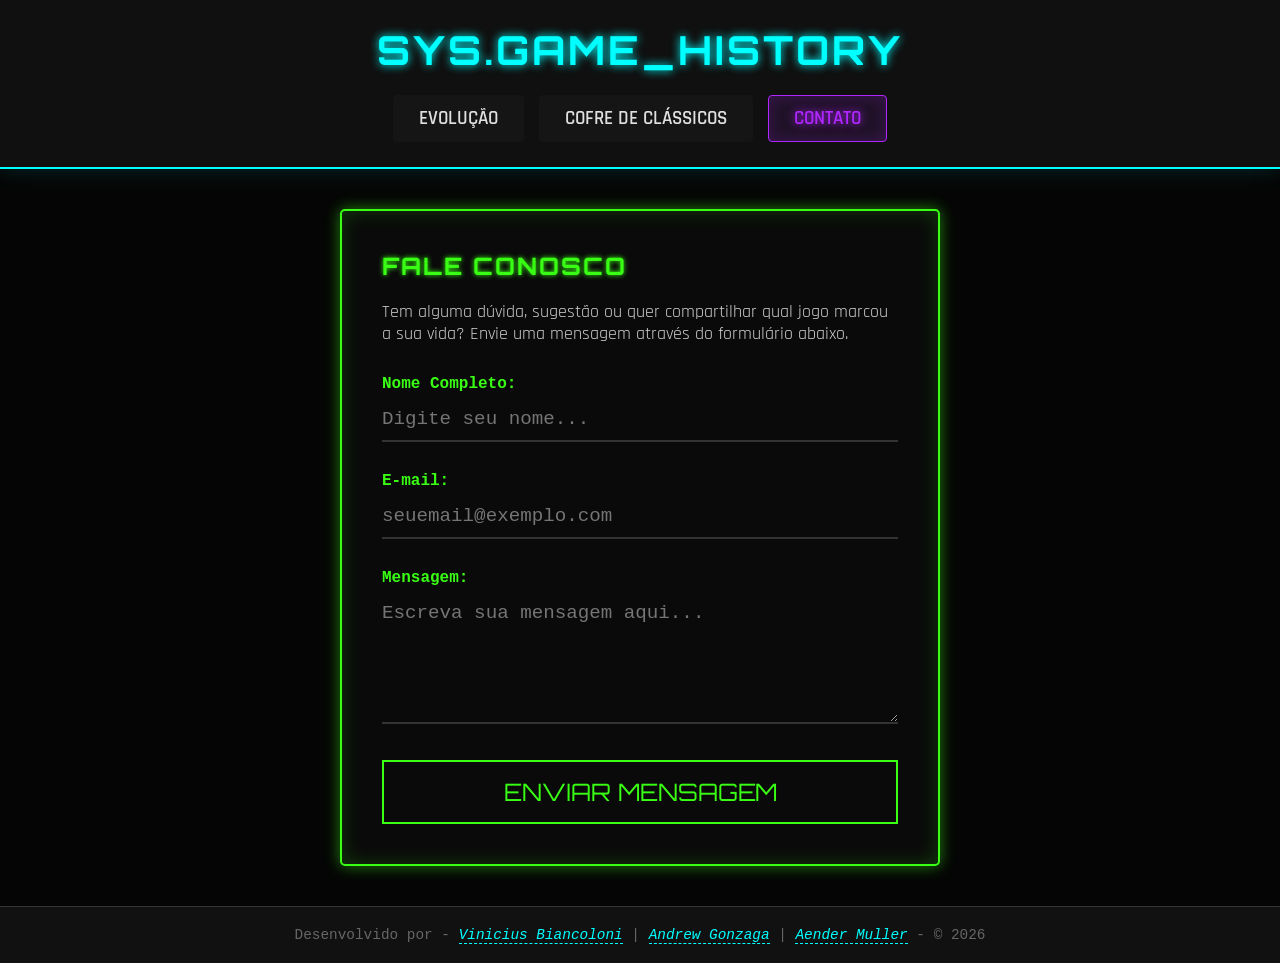
==== contato.html @ 74e9e3c6 "aaa" ====
<!DOCTYPE html>
<html lang="pt-BR">
<head>
    <meta charset="UTF-8">
    <meta name="viewport" content="width=device-width, initial-scale=1.0">
    <title>SYS.GAME | Contato</title>
    <link rel="stylesheet" href="css/style.css">
</head>
<body>

    <header>
        <h1>SYS.GAME_HISTORY</h1>
        <nav>
            <ul>
                <li><a href="index.html">EVOLUÇÃO</a></li>
                <li><a href="sobre.html">COFRE DE CLÁSSICOS</a></li>
                <li><a href="contato.html" class="active">CONTATO</a></li>
            </ul>
        </nav>
    </header>

    <main>
        <div class="terminal-container">
            <h2>Fale Conosco</h2>
            <p style="color: #ccc; margin-bottom: 30px; font-family: 'Rajdhani', sans-serif; font-size: 1.1rem;">
                Tem alguma dúvida, sugestão ou quer compartilhar qual jogo marcou a sua vida? Envie uma mensagem através do formulário abaixo.
            </p>
            
            <form action="#" method="POST" class="terminal-form" onsubmit="alert('Sua mensagem foi enviada com sucesso! Obrigado pelo contato.')">
                <label for="nome">Nome Completo:</label>
                <input type="text" id="nome" placeholder="Digite seu nome..." required>
                
                <label for="email">E-mail:</label>
                <input type="email" id="email" placeholder="seuemail@exemplo.com" required>
                
                <label for="mensagem">Mensagem:</label>
                <textarea id="mensagem" rows="5" placeholder="Escreva sua mensagem aqui..." required></textarea>
                
                <button type="submit" class="btn-start">ENVIAR MENSAGEM</button>
            </form>
        </div>
    </main>

    <footer>
        <p>Desenvolvido por - <a href="https://github.com/viniciusbiancoloni" target="_blank" class="link-externo"><i>Vinicius Biancoloni</i></a> | <a href="https://github.com/andrewgonzaga" target="_blank" class="link-externo"><i>Andrew Gonzaga</i></a> | <a href="https://github.com/aendermuller" target="_blank" class="link-externo"><i>Aender Muller</i></a> - &copy; 2026</p>
    </footer>

</body>
</html>
---- css/style.css ----
/* =========================================
   IMPORTAÇÃO DE FONTES FUTURISTAS
   ========================================= */
@import url('https://fonts.googleapis.com/css2?family=Orbitron:wght@400;700;900&family=Rajdhani:wght@400;600&display=swap');

/* =========================================
   VARIÁVEIS DE CORES (TEMA CYBERPUNK)
   ========================================= */
:root {
    --fundo-escuro: #050505;
    --fundo-card: #111111;
    --neon-ciano: #00ffff;
    --neon-roxo: #b026ff;
    --verde-terminal: #39ff14;
    --texto-claro: #e0e0e0;
}

/* =========================================
   RESETS E CONFIGURAÇÕES GERAIS
   ========================================= */
* {
    margin: 0;
    padding: 0;
    box-sizing: border-box;
}

body {
    background-color: var(--fundo-escuro);
    color: var(--texto-claro);
    font-family: 'Rajdhani', sans-serif;
    min-height: 100vh;
    display: flex;
    flex-direction: column;
    overflow-x: hidden;
}

h1, h2, h3 {
    font-family: 'Orbitron', sans-serif;
    text-transform: uppercase;
    letter-spacing: 2px;
}

/* =========================================
   CABEÇALHO E NAVEGAÇÃO NEON
   ========================================= */
header {
    background: rgba(17, 17, 17, 0.95);
    padding: 25px 0;
    text-align: center;
    border-bottom: 2px solid var(--neon-ciano);
    box-shadow: 0 0 20px rgba(0, 255, 255, 0.15);
}

header h1 {
    color: var(--neon-ciano);
    text-shadow: 0 0 10px var(--neon-ciano);
    margin-bottom: 20px;
    font-size: 2.5rem;
    letter-spacing: 3px;
}

nav ul {
    list-style: none;
    display: flex;
    justify-content: center;
    gap: 15px;
    flex-wrap: wrap;
}

nav ul li a {
    color: var(--texto-claro);
    text-decoration: none;
    font-size: 1.2rem;
    font-weight: 600;
    transition: all 0.3s ease;
    padding: 10px 25px;
    border: 1px solid transparent;
    border-radius: 4px;
    display: inline-block;
    background: rgba(255, 255, 255, 0.02); /* Fundo muito sutil */
}

/* Efeito de Hover e Página Ativa como um botão iluminado */
nav ul li a:hover, nav ul li a.active {
    color: var(--neon-roxo);
    text-shadow: 0 0 8px var(--neon-roxo);
    border: 1px solid var(--neon-roxo);
    background: rgba(176, 38, 255, 0.1);
    box-shadow: inset 0 0 15px rgba(176, 38, 255, 0.2);
}

/* =========================================
   ESTRUTURA PRINCIPAL
   ========================================= */
main {
    flex: 1;
    padding: 40px 20px;
    max-width: 1200px;
    margin: 0 auto;
    width: 100%;
}

/* =========================================
   PÁGINA 1: EVOLUÇÃO (CARDS FLUTUANTES)
   ========================================= */
@keyframes flutuar {
    0% { transform: translateY(0px); }
    50% { transform: translateY(-15px); }
    100% { transform: translateY(0px); }
}

.escolhas-container {
    display: flex;
    justify-content: center;
    gap: 40px;
    margin-bottom: 50px;
    flex-wrap: wrap;
}

.card-escolha {
    background: var(--fundo-card);
    border: 2px solid #333;
    border-radius: 10px;
    padding: 15px;
    cursor: pointer;
    text-align: center;
    width: 300px;
    animation: flutuar 4s infinite ease-in-out;
    transition: all 0.4s ease;
}

/* Atrasos para os cards não flutuarem em sincronia */
.card-escolha:nth-child(2) { animation-delay: 1s; }
.card-escolha:nth-child(3) { animation-delay: 2s; }

.card-escolha img {
    width: 100%;
    height: 180px;
    object-fit: cover;
    border-radius: 5px;
    margin-bottom: 15px;
    filter: grayscale(80%);
    transition: 0.4s;
}

.card-escolha:hover {
    border-color: var(--neon-ciano);
    box-shadow: 0 0 20px var(--neon-ciano);
    transform: scale(1.05);
    animation-play-state: paused;
}

.card-escolha:hover img {
    filter: grayscale(0%);
}

/* Linhas do tempo (Ocultas por padrão) */
.linhagem {
    display: none;
    background: rgba(17, 17, 17, 0.8);
    border-left: 4px solid var(--neon-roxo);
    padding: 30px;
    border-radius: 0 10px 10px 0;
    margin-top: 20px;
    animation: fadeIn 0.5s ease-in;
}

.linhagem.ativa {
    display: block;
}

@keyframes fadeIn {
    from { opacity: 0; transform: translateX(-20px); }
    to { opacity: 1; transform: translateX(0); }
}

.linhagem ul {
    list-style: none;
    margin-top: 15px;
}

.linhagem ul li {
    margin-bottom: 10px;
    font-size: 1.1rem;
}

.linhagem ul li strong {
    color: var(--neon-ciano);
}

/* =========================================
   PÁGINA 2: COFRE DE CLÁSSICOS (HOLOGRÁFICO)
   ========================================= */
.galeria-holografica {
    display: grid;
    grid-template-columns: repeat(auto-fit, minmax(300px, 1fr));
    gap: 30px;
}

.card-jogo {
    background: linear-gradient(135deg, rgba(17,17,17,1) 0%, rgba(34,34,34,1) 100%);
    border: 1px solid #444;
    padding: 20px;
    border-radius: 10px;
    position: relative;
    overflow: hidden;
    transition: 0.4s;
}

.card-jogo::before {
    content: '';
    position: absolute;
    top: -50%; left: -50%;
    width: 200%; height: 200%;
    background: radial-gradient(circle, rgba(176,38,255,0.15) 0%, transparent 70%);
    opacity: 0;
    transition: 0.5s;
    pointer-events: none;
}

.card-jogo:hover {
    border-color: var(--neon-roxo);
    box-shadow: 0 0 25px rgba(176, 38, 255, 0.5);
    transform: translateY(-10px);
}

.card-jogo:hover::before {
    opacity: 1;
}

.card-jogo h3 {
    color: var(--neon-roxo);
    margin-bottom: 15px;
    font-size: 1.5rem;
}

.card-jogo ul {
    list-style: square;
    margin-left: 20px;
    color: #ccc;
    font-size: 1.1rem;
}

.card-jogo ul li {
    margin-bottom: 8px;
}

/* =========================================
   PÁGINA 3: TERMINAL DE CONTATO
   ========================================= */
.terminal-container {
    background: #0a0a0a;
    border: 2px solid var(--verde-terminal);
    border-radius: 5px;
    padding: 40px;
    max-width: 600px;
    margin: 0 auto;
    box-shadow: inset 0 0 20px rgba(57, 255, 20, 0.2), 0 0 15px rgba(57, 255, 20, 0.5);
}

.terminal-container h2 {
    color: var(--verde-terminal);
    text-shadow: 0 0 5px var(--verde-terminal);
    margin-bottom: 20px;
}

.terminal-form label {
    display: block;
    color: var(--verde-terminal);
    font-family: 'Courier New', Courier, monospace;
    margin-bottom: 5px;
    font-weight: bold;
}

.terminal-form input, .terminal-form textarea {
    width: 100%;
    background: transparent;
    border: none;
    border-bottom: 2px solid #333;
    color: var(--verde-terminal);
    font-family: 'Courier New', Courier, monospace;
    font-size: 1.2rem;
    padding: 10px 0;
    margin-bottom: 30px;
    outline: none;
    transition: 0.3s;
}

.terminal-form input:focus, .terminal-form textarea:focus {
    border-bottom-color: var(--verde-terminal);
    box-shadow: 0 5px 5px -5px var(--verde-terminal);
}

.btn-start {
    display: block;
    width: 100%;
    background: transparent;
    border: 2px solid var(--verde-terminal);
    color: var(--verde-terminal);
    font-family: 'Orbitron', sans-serif;
    font-size: 1.5rem;
    padding: 15px;
    cursor: pointer;
    text-transform: uppercase;
    transition: 0.3s;
    animation: piscar 2s infinite;
}

.btn-start:hover {
    background: var(--verde-terminal);
    color: #000;
    box-shadow: 0 0 20px var(--verde-terminal);
    animation: none;
}

@keyframes piscar {
    0%, 100% { opacity: 1; }
    50% { opacity: 0.5; }
}

/* =========================================
   RODAPÉ E LINKS
   ========================================= */
footer {
    text-align: center;
    padding: 20px;
    background: #111;
    border-top: 1px solid #333;
    font-family: 'Courier New', Courier, monospace;
    font-size: 0.9rem;
    color: #666;
}

a.link-externo {
    color: var(--neon-ciano);
    text-decoration: none;
    border-bottom: 1px dashed var(--neon-ciano);
}

a.link-externo:hover {
    text-shadow: 0 0 8px var(--neon-ciano);
}


/* =========================================
   BLINDAGEM E RESPONSIVIDADE TOTAL (CELULAR)
   Não afeta em nada a visualização do PC
   ========================================= */
@media (max-width: 768px) {
    /* Ajustes Gerais de Tela e Títulos */
    header {
        padding: 20px 15px;
    }

    header h1 {
        font-size: 1.6rem; 
        letter-spacing: 2px;
        margin-bottom: 20px;
    }
    
    /* Transformação do menu em botões de terminal no mobile */
    nav ul {
        flex-direction: column; 
        gap: 10px;
        width: 100%;
        padding: 0 10px;
    }

    nav ul li {
        width: 100%;
    }

    nav ul li a {
        display: block; /* Ocupa a largura total */
        width: 100%;
        padding: 12px 0;
        font-size: 1.1rem;
        border: 1px solid #333; /* Borda padrão no mobile */
        background: rgba(0, 0, 0, 0.5);
    }

    /* O botão ativo no mobile ganha o contorno roxo completo */
    nav ul li a:hover, nav ul li a.active {
        border: 1px solid var(--neon-roxo);
        background: rgba(176, 38, 255, 0.15);
    }

    main {
        padding: 25px 12px; /* Margem confortável nas bordas do celular */
    }

    h2 {
        font-size: 1.4rem !important; /* Ajusta os h2 das páginas */
    }

    /* Página 1: Ajuste dos Cards Flutuantes */
    .escolhas-container {
        justify-content: center;
        gap: 25px;
    }

    .card-escolha {
        width: 100%;
        max-width: 290px; /* Garante que caiba até em telas de 320px sem vazar */
        margin: 0 auto;
        animation: flutuarMobile 4s infinite ease-in-out; /* Flutuação calibrada para telas pequenas */
    }

    .card-escolha img {
        height: 160px; /* Reduz ligeiramente a foto no mobile para ficar harmônico */
    }

    /* Linhas do tempo reveladas */
    .linhagem {
        padding: 20px 15px; /* Reduz o padding para sobrar espaço para o texto */
        border-left-width: 3px;
        border-radius: 0 5px 5px 0;
    }

    .linhagem h2 {
        font-size: 1.2rem !important;
    }

    .linhagem ul li {
        font-size: 1rem;
    }

    /* Página 2: Ajuste do Grid Holográfico */
    .galeria-holografica {
        grid-template-columns: 1fr; /* Força os cards de jogos a empilharem perfeitamente */
        gap: 20px;
    }

    .card-jogo {
        padding: 15px;
    }

    .card-jogo h3 {
        font-size: 1.3rem;
    }

    .card-jogo ul {
        font-size: 1rem;
        margin-left: 15px;
    }

    /* Página 3: Otimização do Espaço do Formulário */
    .terminal-container {
        padding: 25px 15px; /* Libera mais espaço horizontal para digitação */
        width: 100%;
    }

    .terminal-container h2 {
        font-size: 1.3rem;
    }

    .terminal-form input, .terminal-form textarea {
        font-size: 1rem;
        margin-bottom: 20px;
    }

    .btn-start {
        font-size: 1.2rem;
        padding: 12px;
    }

    /* Rodapé */
    footer {
        padding: 15px 10px;
        font-size: 0.8rem;
    }
}

/* Animação de levitação suavizada para dispositivos móveis */
@keyframes flutuarMobile {
    0% { transform: translateY(0px); }
    50% { transform: translateY(-8px); }
    100% { transform: translateY(0px); }
}
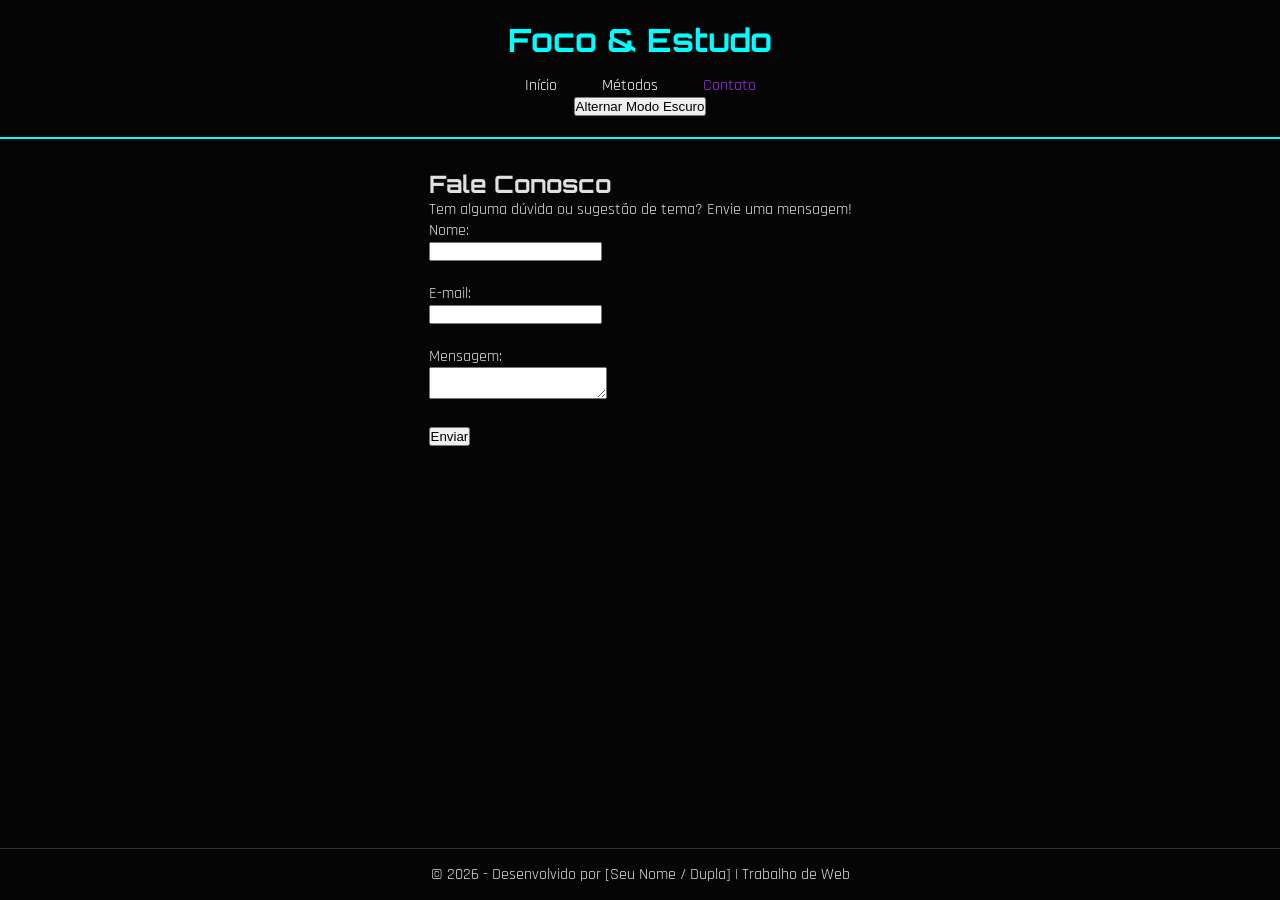
==== commit 6f65ef2a: "Update contato.html" ====
--- a/contato.html
+++ b/contato.html
@@ -3,47 +3,44 @@
 <head>
     <meta charset="UTF-8">
     <meta name="viewport" content="width=device-width, initial-scale=1.0">
-    <title>SYS.GAME | Contato</title>
+    <title>Foco & Estudo | Contato</title>
     <link rel="stylesheet" href="css/style.css">
 </head>
 <body>
-
     <header>
-        <h1>SYS.GAME_HISTORY</h1>
+        <h1>Foco & Estudo</h1>
         <nav>
             <ul>
-                <li><a href="index.html">EVOLUÇÃO</a></li>
-                <li><a href="sobre.html">COFRE DE CLÁSSICOS</a></li>
-                <li><a href="contato.html" class="active">CONTATO</a></li>
+                <li><a href="index.html">Início</a></li>
+                <li><a href="sobre.html">Métodos</a></li>
+                <li><a href="contato.html" class="active">Contato</a></li>
             </ul>
         </nav>
+        <button id="btn-tema">Alternar Modo Escuro</button>
     </header>
 
-    <main>
-        <div class="terminal-container">
-            <h2>Fale Conosco</h2>
-            <p style="color: #ccc; margin-bottom: 30px; font-family: 'Rajdhani', sans-serif; font-size: 1.1rem;">
-                Tem alguma dúvida, sugestão ou quer compartilhar qual jogo marcou a sua vida? Envie uma mensagem através do formulário abaixo.
-            </p>
+    <main class="conteudo">
+        <h2>Fale Conosco</h2>
+        <p>Tem alguma dúvida ou sugestão de tema? Envie uma mensagem!</p>
+        
+        <form action="#" method="POST" onsubmit="alert('Mensagem enviada com sucesso! (Simulação)')">
+            <label for="nome">Nome:</label><br>
+            <input type="text" id="nome" required><br><br>
             
-            <form action="#" method="POST" class="terminal-form" onsubmit="alert('Sua mensagem foi enviada com sucesso! Obrigado pelo contato.')">
-                <label for="nome">Nome Completo:</label>
-                <input type="text" id="nome" placeholder="Digite seu nome..." required>
-                
-                <label for="email">E-mail:</label>
-                <input type="email" id="email" placeholder="seuemail@exemplo.com" required>
-                
-                <label for="mensagem">Mensagem:</label>
-                <textarea id="mensagem" rows="5" placeholder="Escreva sua mensagem aqui..." required></textarea>
-                
-                <button type="submit" class="btn-start">ENVIAR MENSAGEM</button>
-            </form>
-        </div>
+            <label for="email">E-mail:</label><br>
+            <input type="email" id="email" required><br><br>
+            
+            <label for="msg">Mensagem:</label><br>
+            <textarea id="msg" required></textarea><br><br>
+            
+            <button type="submit">Enviar</button>
+        </form>
     </main>
 
     <footer>
-        <p>Desenvolvido por - <a href="https://github.com/viniciusbiancoloni" target="_blank" class="link-externo"><i>Vinicius Biancoloni</i></a> | <a href="https://github.com/andrewgonzaga" target="_blank" class="link-externo"><i>Andrew Gonzaga</i></a> | <a href="https://github.com/aendermuller" target="_blank" class="link-externo"><i>Aender Muller</i></a> - &copy; 2026</p>
+        <p>&copy; 2026 - Desenvolvido por [Seu Nome / Dupla] | Trabalho de Web</p>
     </footer>
 
+    <script src="js/script.js"></script>
 </body>
-</html>+</html>
--- a/css/style.css
+++ b/css/style.css
@@ -1,479 +1,175 @@
-/* =========================================
-   IMPORTAÇÃO DE FONTES FUTURISTAS
-   ========================================= */
-@import url('https://fonts.googleapis.com/css2?family=Orbitron:wght@400;700;900&family=Rajdhani:wght@400;600&display=swap');
+@import url('https://fonts.googleapis.com/css2?family=Orbitron:wght@500;700&family=Rajdhani:wght@400;600&display=swap');
 
-/* =========================================
-   VARIÁVEIS DE CORES (TEMA CYBERPUNK)
-   ========================================= */
-:root {
-    --fundo-escuro: #050505;
-    --fundo-card: #111111;
-    --neon-ciano: #00ffff;
-    --neon-roxo: #b026ff;
-    --verde-terminal: #39ff14;
-    --texto-claro: #e0e0e0;
+:root{
+    --bg:#050505;
+    --card:#111;
+    --ciano:#00ffff;
+    --roxo:#b026ff;
+    --verde:#39ff14;
+    --texto:#e0e0e0;
 }
 
-/* =========================================
-   RESETS E CONFIGURAÇÕES GERAIS
-   ========================================= */
-* {
-    margin: 0;
-    padding: 0;
-    box-sizing: border-box;
+*{
+    margin:0;
+    padding:0;
+    box-sizing:border-box;
 }
 
-body {
-    background-color: var(--fundo-escuro);
-    color: var(--texto-claro);
-    font-family: 'Rajdhani', sans-serif;
-    min-height: 100vh;
-    display: flex;
-    flex-direction: column;
-    overflow-x: hidden;
+body{
+    background:var(--bg);
+    color:var(--texto);
+    font-family:'Rajdhani',sans-serif;
+    min-height:100vh;
+    display:flex;
+    flex-direction:column;
 }
 
-h1, h2, h3 {
-    font-family: 'Orbitron', sans-serif;
-    text-transform: uppercase;
-    letter-spacing: 2px;
+h1,h2,h3{
+    font-family:'Orbitron',sans-serif;
 }
 
-/* =========================================
-   CABEÇALHO E NAVEGAÇÃO NEON
-   ========================================= */
-header {
-    background: rgba(17, 17, 17, 0.95);
-    padding: 25px 0;
-    text-align: center;
-    border-bottom: 2px solid var(--neon-ciano);
-    box-shadow: 0 0 20px rgba(0, 255, 255, 0.15);
+header{
+    text-align:center;
+    padding:20px;
+    border-bottom:2px solid var(--ciano);
 }
 
-header h1 {
-    color: var(--neon-ciano);
-    text-shadow: 0 0 10px var(--neon-ciano);
-    margin-bottom: 20px;
-    font-size: 2.5rem;
-    letter-spacing: 3px;
+header h1{
+    color:var(--ciano);
+    margin-bottom:15px;
 }
 
-nav ul {
-    list-style: none;
-    display: flex;
-    justify-content: center;
-    gap: 15px;
-    flex-wrap: wrap;
+nav ul{
+    list-style:none;
+    display:flex;
+    justify-content:center;
+    gap:15px;
 }
 
-nav ul li a {
-    color: var(--texto-claro);
-    text-decoration: none;
-    font-size: 1.2rem;
-    font-weight: 600;
-    transition: all 0.3s ease;
-    padding: 10px 25px;
-    border: 1px solid transparent;
-    border-radius: 4px;
-    display: inline-block;
-    background: rgba(255, 255, 255, 0.02); /* Fundo muito sutil */
+nav a{
+    text-decoration:none;
+    color:white;
+    padding:8px 15px;
 }
 
-/* Efeito de Hover e Página Ativa como um botão iluminado */
-nav ul li a:hover, nav ul li a.active {
-    color: var(--neon-roxo);
-    text-shadow: 0 0 8px var(--neon-roxo);
-    border: 1px solid var(--neon-roxo);
-    background: rgba(176, 38, 255, 0.1);
-    box-shadow: inset 0 0 15px rgba(176, 38, 255, 0.2);
+nav a:hover,
+nav a.active{
+    color:var(--roxo);
 }
 
-/* =========================================
-   ESTRUTURA PRINCIPAL
-   ========================================= */
-main {
-    flex: 1;
-    padding: 40px 20px;
-    max-width: 1200px;
-    margin: 0 auto;
-    width: 100%;
+main{
+    flex:1;
+    max-width:1200px;
+    margin:auto;
+    padding:30px 20px;
 }
 
-/* =========================================
-   PÁGINA 1: EVOLUÇÃO (CARDS FLUTUANTES)
-   ========================================= */
-@keyframes flutuar {
-    0% { transform: translateY(0px); }
-    50% { transform: translateY(-15px); }
-    100% { transform: translateY(0px); }
+.escolhas-container,
+.galeria-holografica{
+    display:grid;
+    grid-template-columns:repeat(auto-fit,minmax(250px,1fr));
+    gap:20px;
 }
 
-.escolhas-container {
-    display: flex;
-    justify-content: center;
-    gap: 40px;
-    margin-bottom: 50px;
-    flex-wrap: wrap;
+.card-escolha,
+.card-jogo{
+    background:var(--card);
+    border:1px solid #333;
+    border-radius:10px;
+    padding:20px;
+    text-align:center;
+    transition:.3s;
 }
 
-.card-escolha {
-    background: var(--fundo-card);
-    border: 2px solid #333;
-    border-radius: 10px;
-    padding: 15px;
-    cursor: pointer;
-    text-align: center;
-    width: 300px;
-    animation: flutuar 4s infinite ease-in-out;
-    transition: all 0.4s ease;
+.card-escolha:hover,
+.card-jogo:hover{
+    border-color:var(--ciano);
+    transform:scale(1.03);
 }
 
-/* Atrasos para os cards não flutuarem em sincronia */
-.card-escolha:nth-child(2) { animation-delay: 1s; }
-.card-escolha:nth-child(3) { animation-delay: 2s; }
-
-.card-escolha img {
-    width: 100%;
-    height: 180px;
-    object-fit: cover;
-    border-radius: 5px;
-    margin-bottom: 15px;
-    filter: grayscale(80%);
-    transition: 0.4s;
+.card-escolha img{
+    width:100%;
+    height:180px;
+    object-fit:cover;
+    border-radius:5px;
+    margin-bottom:10px;
 }
 
-.card-escolha:hover {
-    border-color: var(--neon-ciano);
-    box-shadow: 0 0 20px var(--neon-ciano);
-    transform: scale(1.05);
-    animation-play-state: paused;
+.card-jogo h3{
+    color:var(--roxo);
+    margin-bottom:10px;
 }
 
-.card-escolha:hover img {
-    filter: grayscale(0%);
+.card-jogo ul{
+    margin-left:20px;
 }
 
-/* Linhas do tempo (Ocultas por padrão) */
-.linhagem {
-    display: none;
-    background: rgba(17, 17, 17, 0.8);
-    border-left: 4px solid var(--neon-roxo);
-    padding: 30px;
-    border-radius: 0 10px 10px 0;
-    margin-top: 20px;
-    animation: fadeIn 0.5s ease-in;
+.linhagem{
+    display:none;
+    margin-top:30px;
+    padding:20px;
+    background:var(--card);
+    border-left:4px solid var(--roxo);
 }
 
-.linhagem.ativa {
-    display: block;
+.linhagem.ativa{
+    display:block;
 }
 
-@keyframes fadeIn {
-    from { opacity: 0; transform: translateX(-20px); }
-    to { opacity: 1; transform: translateX(0); }
+.terminal-container{
+    max-width:600px;
+    margin:auto;
+    border:2px solid var(--verde);
+    padding:25px;
+    border-radius:5px;
 }
 
-.linhagem ul {
-    list-style: none;
-    margin-top: 15px;
+.terminal-form label{
+    display:block;
+    margin:10px 0 5px;
+    color:var(--verde);
 }
 
-.linhagem ul li {
-    margin-bottom: 10px;
-    font-size: 1.1rem;
+.terminal-form input,
+.terminal-form textarea{
+    width:100%;
+    padding:10px;
+    background:#000;
+    color:var(--verde);
+    border:1px solid #333;
 }
 
-.linhagem ul li strong {
-    color: var(--neon-ciano);
+.btn-start{
+    width:100%;
+    margin-top:15px;
+    padding:12px;
+    border:2px solid var(--verde);
+    background:none;
+    color:var(--verde);
+    cursor:pointer;
 }
 
-/* =========================================
-   PÁGINA 2: COFRE DE CLÁSSICOS (HOLOGRÁFICO)
-   ========================================= */
-.galeria-holografica {
-    display: grid;
-    grid-template-columns: repeat(auto-fit, minmax(300px, 1fr));
-    gap: 30px;
+.btn-start:hover{
+    background:var(--verde);
+    color:#000;
 }
 
-.card-jogo {
-    background: linear-gradient(135deg, rgba(17,17,17,1) 0%, rgba(34,34,34,1) 100%);
-    border: 1px solid #444;
-    padding: 20px;
-    border-radius: 10px;
-    position: relative;
-    overflow: hidden;
-    transition: 0.4s;
+footer{
+    text-align:center;
+    padding:15px;
+    border-top:1px solid #333;
 }
 
-.card-jogo::before {
-    content: '';
-    position: absolute;
-    top: -50%; left: -50%;
-    width: 200%; height: 200%;
-    background: radial-gradient(circle, rgba(176,38,255,0.15) 0%, transparent 70%);
-    opacity: 0;
-    transition: 0.5s;
-    pointer-events: none;
+.link-externo{
+    color:var(--ciano);
 }
 
-.card-jogo:hover {
-    border-color: var(--neon-roxo);
-    box-shadow: 0 0 25px rgba(176, 38, 255, 0.5);
-    transform: translateY(-10px);
-}
-
-.card-jogo:hover::before {
-    opacity: 1;
-}
-
-.card-jogo h3 {
-    color: var(--neon-roxo);
-    margin-bottom: 15px;
-    font-size: 1.5rem;
-}
-
-.card-jogo ul {
-    list-style: square;
-    margin-left: 20px;
-    color: #ccc;
-    font-size: 1.1rem;
-}
-
-.card-jogo ul li {
-    margin-bottom: 8px;
-}
-
-/* =========================================
-   PÁGINA 3: TERMINAL DE CONTATO
-   ========================================= */
-.terminal-container {
-    background: #0a0a0a;
-    border: 2px solid var(--verde-terminal);
-    border-radius: 5px;
-    padding: 40px;
-    max-width: 600px;
-    margin: 0 auto;
-    box-shadow: inset 0 0 20px rgba(57, 255, 20, 0.2), 0 0 15px rgba(57, 255, 20, 0.5);
-}
-
-.terminal-container h2 {
-    color: var(--verde-terminal);
-    text-shadow: 0 0 5px var(--verde-terminal);
-    margin-bottom: 20px;
-}
-
-.terminal-form label {
-    display: block;
-    color: var(--verde-terminal);
-    font-family: 'Courier New', Courier, monospace;
-    margin-bottom: 5px;
-    font-weight: bold;
-}
-
-.terminal-form input, .terminal-form textarea {
-    width: 100%;
-    background: transparent;
-    border: none;
-    border-bottom: 2px solid #333;
-    color: var(--verde-terminal);
-    font-family: 'Courier New', Courier, monospace;
-    font-size: 1.2rem;
-    padding: 10px 0;
-    margin-bottom: 30px;
-    outline: none;
-    transition: 0.3s;
-}
-
-.terminal-form input:focus, .terminal-form textarea:focus {
-    border-bottom-color: var(--verde-terminal);
-    box-shadow: 0 5px 5px -5px var(--verde-terminal);
-}
-
-.btn-start {
-    display: block;
-    width: 100%;
-    background: transparent;
-    border: 2px solid var(--verde-terminal);
-    color: var(--verde-terminal);
-    font-family: 'Orbitron', sans-serif;
-    font-size: 1.5rem;
-    padding: 15px;
-    cursor: pointer;
-    text-transform: uppercase;
-    transition: 0.3s;
-    animation: piscar 2s infinite;
-}
-
-.btn-start:hover {
-    background: var(--verde-terminal);
-    color: #000;
-    box-shadow: 0 0 20px var(--verde-terminal);
-    animation: none;
-}
-
-@keyframes piscar {
-    0%, 100% { opacity: 1; }
-    50% { opacity: 0.5; }
-}
-
-/* =========================================
-   RODAPÉ E LINKS
-   ========================================= */
-footer {
-    text-align: center;
-    padding: 20px;
-    background: #111;
-    border-top: 1px solid #333;
-    font-family: 'Courier New', Courier, monospace;
-    font-size: 0.9rem;
-    color: #666;
-}
-
-a.link-externo {
-    color: var(--neon-ciano);
-    text-decoration: none;
-    border-bottom: 1px dashed var(--neon-ciano);
-}
-
-a.link-externo:hover {
-    text-shadow: 0 0 8px var(--neon-ciano);
-}
-
-
-/* =========================================
-   BLINDAGEM E RESPONSIVIDADE TOTAL (CELULAR)
-   Não afeta em nada a visualização do PC
-   ========================================= */
-@media (max-width: 768px) {
-    /* Ajustes Gerais de Tela e Títulos */
-    header {
-        padding: 20px 15px;
+@media(max-width:768px){
+    nav ul{
+        flex-direction:column;
     }
 
-    header h1 {
-        font-size: 1.6rem; 
-        letter-spacing: 2px;
-        margin-bottom: 20px;
-    }
-    
-    /* Transformação do menu em botões de terminal no mobile */
-    nav ul {
-        flex-direction: column; 
-        gap: 10px;
-        width: 100%;
-        padding: 0 10px;
-    }
-
-    nav ul li {
-        width: 100%;
-    }
-
-    nav ul li a {
-        display: block; /* Ocupa a largura total */
-        width: 100%;
-        padding: 12px 0;
-        font-size: 1.1rem;
-        border: 1px solid #333; /* Borda padrão no mobile */
-        background: rgba(0, 0, 0, 0.5);
-    }
-
-    /* O botão ativo no mobile ganha o contorno roxo completo */
-    nav ul li a:hover, nav ul li a.active {
-        border: 1px solid var(--neon-roxo);
-        background: rgba(176, 38, 255, 0.15);
-    }
-
-    main {
-        padding: 25px 12px; /* Margem confortável nas bordas do celular */
-    }
-
-    h2 {
-        font-size: 1.4rem !important; /* Ajusta os h2 das páginas */
-    }
-
-    /* Página 1: Ajuste dos Cards Flutuantes */
-    .escolhas-container {
-        justify-content: center;
-        gap: 25px;
-    }
-
-    .card-escolha {
-        width: 100%;
-        max-width: 290px; /* Garante que caiba até em telas de 320px sem vazar */
-        margin: 0 auto;
-        animation: flutuarMobile 4s infinite ease-in-out; /* Flutuação calibrada para telas pequenas */
-    }
-
-    .card-escolha img {
-        height: 160px; /* Reduz ligeiramente a foto no mobile para ficar harmônico */
-    }
-
-    /* Linhas do tempo reveladas */
-    .linhagem {
-        padding: 20px 15px; /* Reduz o padding para sobrar espaço para o texto */
-        border-left-width: 3px;
-        border-radius: 0 5px 5px 0;
-    }
-
-    .linhagem h2 {
-        font-size: 1.2rem !important;
-    }
-
-    .linhagem ul li {
-        font-size: 1rem;
-    }
-
-    /* Página 2: Ajuste do Grid Holográfico */
-    .galeria-holografica {
-        grid-template-columns: 1fr; /* Força os cards de jogos a empilharem perfeitamente */
-        gap: 20px;
-    }
-
-    .card-jogo {
-        padding: 15px;
-    }
-
-    .card-jogo h3 {
-        font-size: 1.3rem;
-    }
-
-    .card-jogo ul {
-        font-size: 1rem;
-        margin-left: 15px;
-    }
-
-    /* Página 3: Otimização do Espaço do Formulário */
-    .terminal-container {
-        padding: 25px 15px; /* Libera mais espaço horizontal para digitação */
-        width: 100%;
-    }
-
-    .terminal-container h2 {
-        font-size: 1.3rem;
-    }
-
-    .terminal-form input, .terminal-form textarea {
-        font-size: 1rem;
-        margin-bottom: 20px;
-    }
-
-    .btn-start {
-        font-size: 1.2rem;
-        padding: 12px;
-    }
-
-    /* Rodapé */
-    footer {
-        padding: 15px 10px;
-        font-size: 0.8rem;
+    header h1{
+        font-size:1.5rem;
     }
 }
-
-/* Animação de levitação suavizada para dispositivos móveis */
-@keyframes flutuarMobile {
-    0% { transform: translateY(0px); }
-    50% { transform: translateY(-8px); }
-    100% { transform: translateY(0px); }
-}
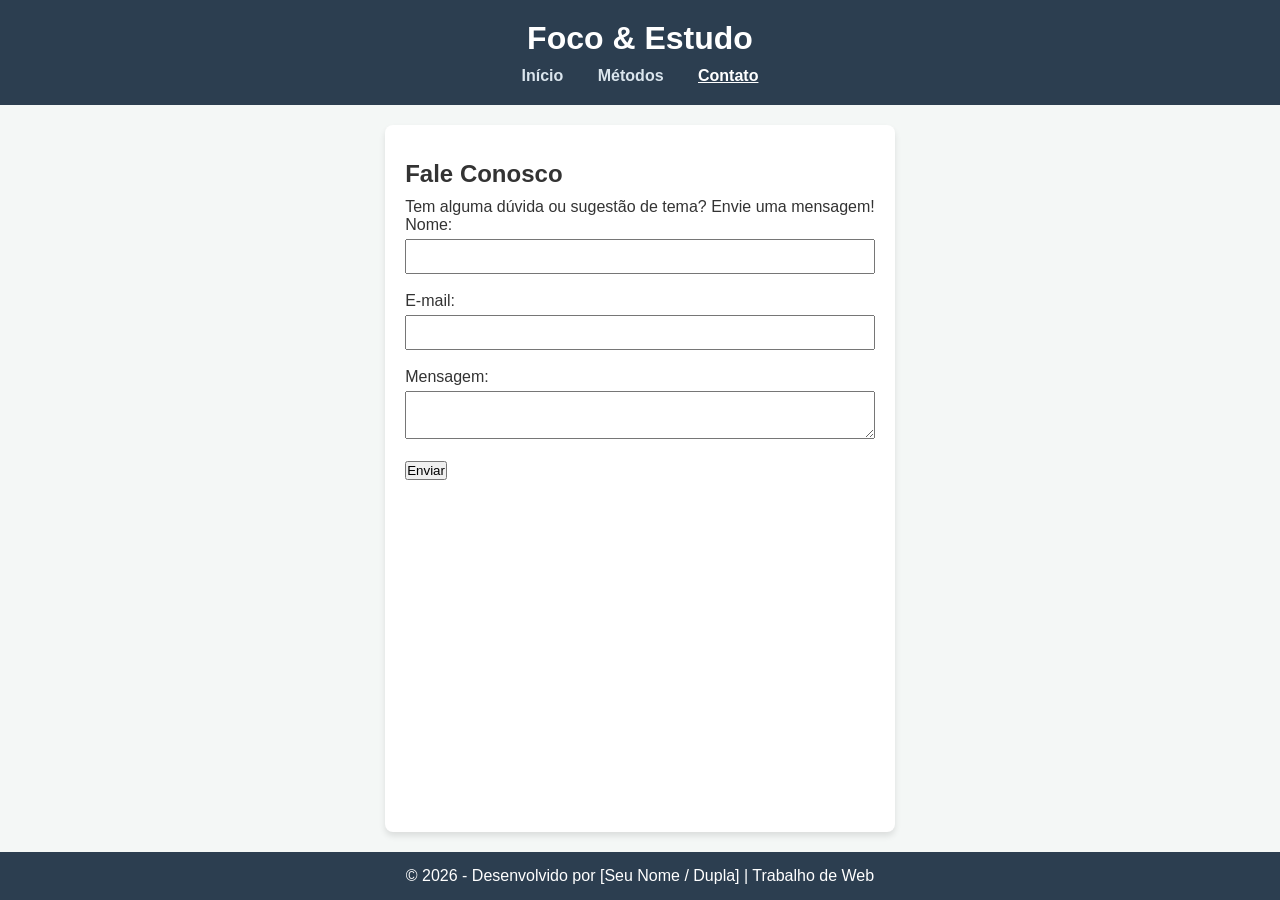
==== commit 77463b69: "Update contato.html" ====
--- a/contato.html
+++ b/contato.html
@@ -16,7 +16,6 @@
                 <li><a href="contato.html" class="active">Contato</a></li>
             </ul>
         </nav>
-        <button id="btn-tema">Alternar Modo Escuro</button>
     </header>
 
     <main class="conteudo">
--- a/css/style.css
+++ b/css/style.css
@@ -1,175 +1,117 @@
-@import url('https://fonts.googleapis.com/css2?family=Orbitron:wght@500;700&family=Rajdhani:wght@400;600&display=swap');
-
-:root{
-    --bg:#050505;
-    --card:#111;
-    --ciano:#00ffff;
-    --roxo:#b026ff;
-    --verde:#39ff14;
-    --texto:#e0e0e0;
+/* Configurações Gerais */
+* {
+    margin: 0;
+    padding: 0;
+    box-sizing: border-box;
+    font-family: Arial, sans-serif;
+    transition: background 0.3s, color 0.3s;
 }
 
-*{
-    margin:0;
-    padding:0;
-    box-sizing:border-box;
+body {
+    background-color: #f4f7f6;
+    color: #333;
+    display: flex;
+    flex-direction: column;
+    min-height: 100vh;
 }
 
-body{
-    background:var(--bg);
-    color:var(--texto);
-    font-family:'Rajdhani',sans-serif;
-    min-height:100vh;
-    display:flex;
-    flex-direction:column;
+/* Modo Escuro (Ativado via JS) */
+body.dark-mode {
+    background-color: #1a1a1a;
+    color: #f4f7f6;
 }
 
-h1,h2,h3{
-    font-family:'Orbitron',sans-serif;
+body.dark-mode header, body.dark-mode footer {
+    background-color: #111;
 }
 
-header{
-    text-align:center;
-    padding:20px;
-    border-bottom:2px solid var(--ciano);
+body.dark-mode nav a {
+    color: #bbb;
 }
 
-header h1{
-    color:var(--ciano);
-    margin-bottom:15px;
+/* Cabeçalho e Menu */
+header {
+    background-color: #2c3e50;
+    color: white;
+    padding: 20px;
+    text-align: center;
 }
 
-nav ul{
-    list-style:none;
-    display:flex;
-    justify-content:center;
-    gap:15px;
+nav ul {
+    list-style: none;
+    margin-top: 10px;
 }
 
-nav a{
-    text-decoration:none;
-    color:white;
-    padding:8px 15px;
+nav ul li {
+    display: inline;
+    margin: 0 15px;
 }
 
-nav a:hover,
-nav a.active{
-    color:var(--roxo);
+nav ul li a {
+    color: #dae5ed;
+    text-decoration: none;
+    font-weight: bold;
 }
 
-main{
-    flex:1;
-    max-width:1200px;
-    margin:auto;
-    padding:30px 20px;
+nav ul li a:hover, nav ul li a.active {
+    text-decoration: underline;
+    color: #fff;
 }
 
-.escolhas-container,
-.galeria-holografica{
-    display:grid;
-    grid-template-columns:repeat(auto-fit,minmax(250px,1fr));
-    gap:20px;
+#btn-tema {
+    margin-top: 10px;
+    padding: 5px 10px;
+    cursor: pointer;
+    border-radius: 5px;
+    border: none;
+    background-color: #e74c3c;
+    color: white;
 }
 
-.card-escolha,
-.card-jogo{
-    background:var(--card);
-    border:1px solid #333;
-    border-radius:10px;
-    padding:20px;
-    text-align:center;
-    transition:.3s;
+/* Conteúdo Principal */
+main {
+    flex: 1;
+    max-width: 800px;
+    margin: 20px auto;
+    padding: 20px;
+    background: white;
+    border-radius: 8px;
+    box-shadow: 0 4px 6px rgba(0,0,0,0.1);
 }
 
-.card-escolha:hover,
-.card-jogo:hover{
-    border-color:var(--ciano);
-    transform:scale(1.03);
+body.dark-mode main {
+    background: #2a2a2a;
+    box-shadow: 0 4px 6px rgba(0,0,0,0.5);
 }
 
-.card-escolha img{
-    width:100%;
-    height:180px;
-    object-fit:cover;
-    border-radius:5px;
-    margin-bottom:10px;
+.banner img {
+    width: 100%;
+    max-height: 300px;
+    object-fit: cover;
+    margin: 15px 0;
+    border-radius: 5px;
 }
 
-.card-jogo h3{
-    color:var(--roxo);
-    margin-bottom:10px;
+.conteudo h2, .conteudo h3 {
+    margin-top: 15px;
+    margin-bottom: 10px;
 }
 
-.card-jogo ul{
-    margin-left:20px;
+.conteudo ul {
+    margin: 15px 20px;
 }
 
-.linhagem{
-    display:none;
-    margin-top:30px;
-    padding:20px;
-    background:var(--card);
-    border-left:4px solid var(--roxo);
+form input, form textarea {
+    width: 100%;
+    padding: 8px;
+    margin-top: 5px;
 }
 
-.linhagem.ativa{
-    display:block;
+/* Rodapé */
+footer {
+    background-color: #2c3e50;
+    color: white;
+    text-align: center;
+    padding: 15px;
+    margin-top: auto;
 }
-
-.terminal-container{
-    max-width:600px;
-    margin:auto;
-    border:2px solid var(--verde);
-    padding:25px;
-    border-radius:5px;
-}
-
-.terminal-form label{
-    display:block;
-    margin:10px 0 5px;
-    color:var(--verde);
-}
-
-.terminal-form input,
-.terminal-form textarea{
-    width:100%;
-    padding:10px;
-    background:#000;
-    color:var(--verde);
-    border:1px solid #333;
-}
-
-.btn-start{
-    width:100%;
-    margin-top:15px;
-    padding:12px;
-    border:2px solid var(--verde);
-    background:none;
-    color:var(--verde);
-    cursor:pointer;
-}
-
-.btn-start:hover{
-    background:var(--verde);
-    color:#000;
-}
-
-footer{
-    text-align:center;
-    padding:15px;
-    border-top:1px solid #333;
-}
-
-.link-externo{
-    color:var(--ciano);
-}
-
-@media(max-width:768px){
-    nav ul{
-        flex-direction:column;
-    }
-
-    header h1{
-        font-size:1.5rem;
-    }
-}
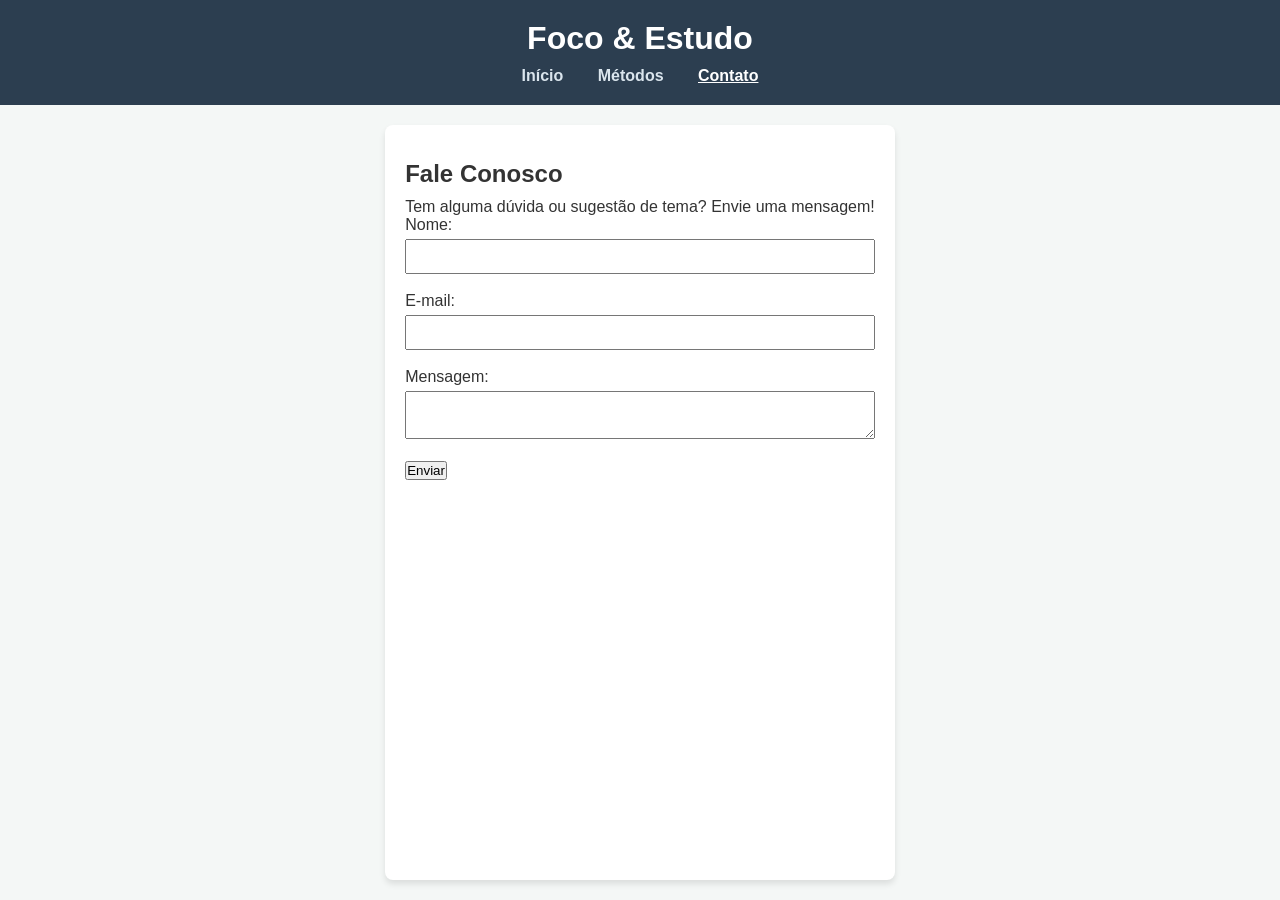
==== commit b5bcaf07: "Atualizar o contato.html" ====
--- a/contato.html
+++ b/contato.html
@@ -36,10 +36,6 @@
         </form>
     </main>
 
-    <footer>
-        <p>&copy; 2026 - Desenvolvido por [Seu Nome / Dupla] | Trabalho de Web</p>
-    </footer>
-
     <script src="js/script.js"></script>
 </body>
 </html>
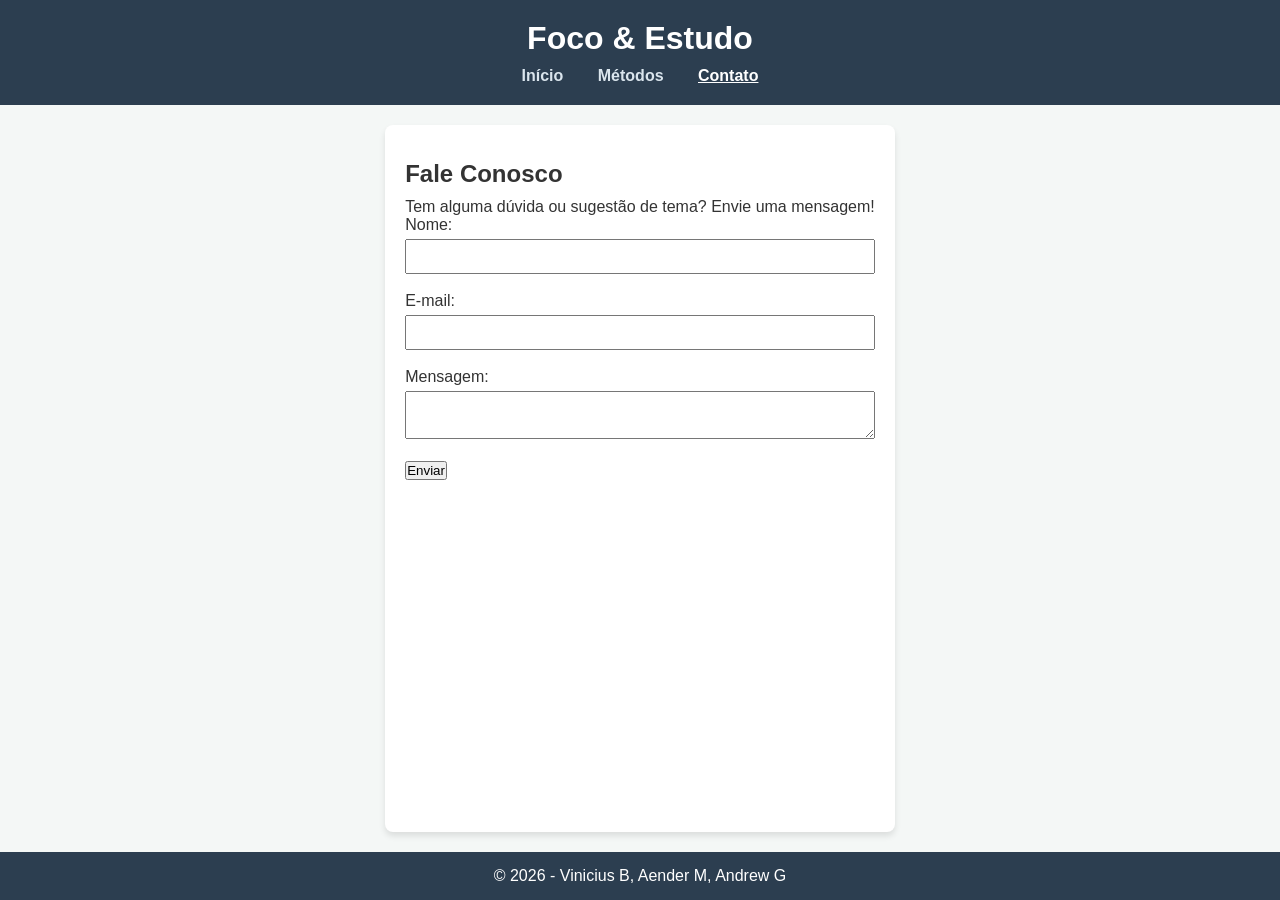
==== commit ddcfa409: "Atualizar o contato.html" ====
--- a/contato.html
+++ b/contato.html
@@ -35,6 +35,10 @@
             <button type="submit">Enviar</button>
         </form>
     </main>
+    
+    <footer>
+        <p>&copy; 2026 - Vinicius B, Aender M, Andrew G</p>
+    </footer>
 
     <script src="js/script.js"></script>
 </body>
